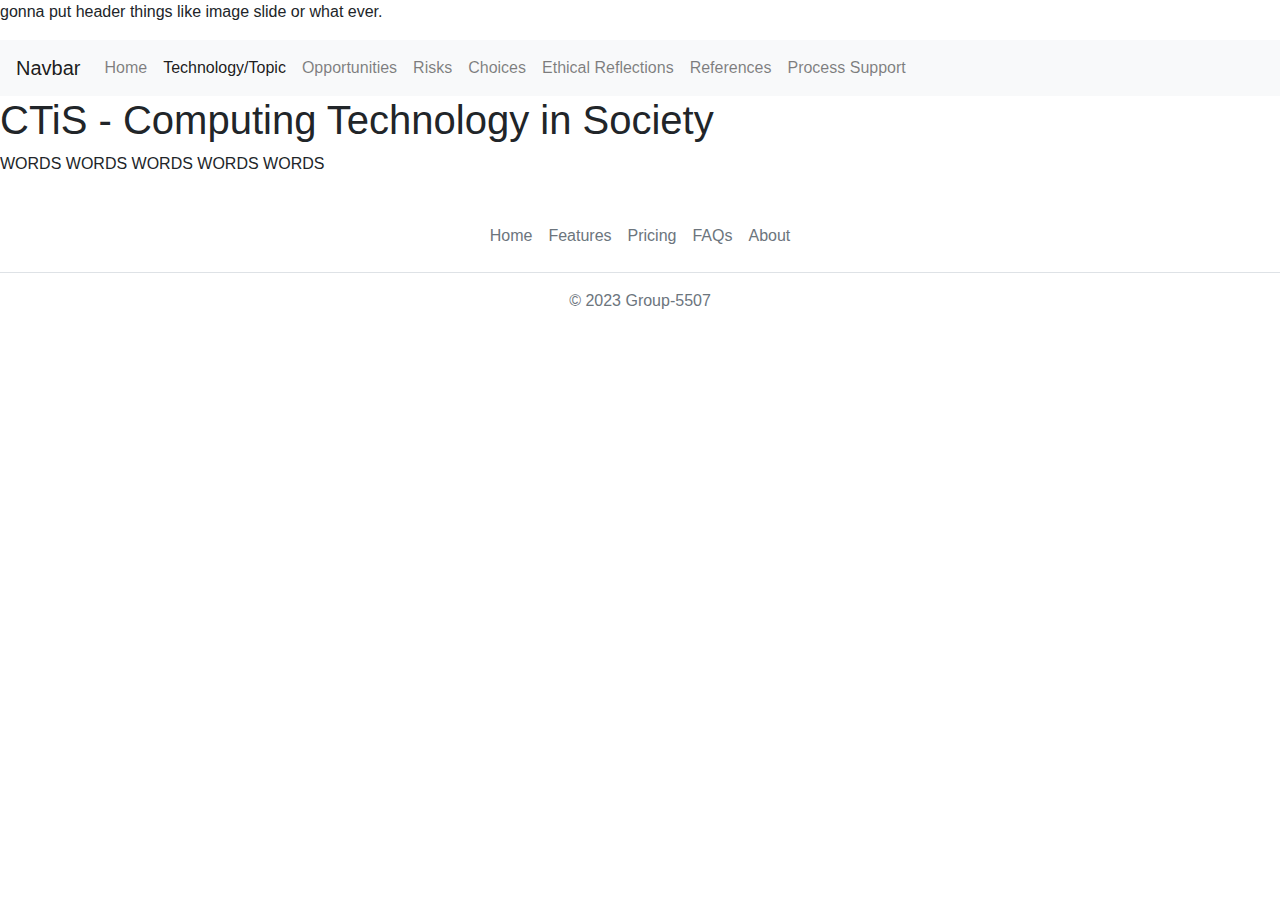
==== page2.html @ 00e70421 "0.4" ====
<!DOCTYPE html>
<html>
<head>
<title>0507 Website</title>
<link rel="stylesheet" href="https://cdn.jsdelivr.net/npm/bootstrap@4.3.1/dist/css/bootstrap.min.css" integrity="sha384-ggOyR0iXCbMQv3Xipma34MD+dH/1fQ784/j6cY/iJTQUOhcWr7x9JvoRxT2MZw1T" crossorigin="anonymous">
<link rel="stylesheet" href="styles.css">
<script src="https://code.jquery.com/jquery-3.3.1.slim.min.js" integrity="sha384-q8i/X+965DzO0rT7abK41JStQIAqVgRVzpbzo5smXKp4YfRvH+8abtTE1Pi6jizo" crossorigin="anonymous"></script>
<script src="https://cdn.jsdelivr.net/npm/popper.js@1.14.7/dist/umd/popper.min.js" integrity="sha384-UO2eT0CpHqdSJQ6hJty5KVphtPhzWj9WO1clHTMGa3JDZwrnQq4sF86dIHNDz0W1" crossorigin="anonymous"></script>
<script src="https://cdn.jsdelivr.net/npm/bootstrap@4.3.1/dist/js/bootstrap.min.js" integrity="sha384-JjSmVgyd0p3pXB1rRibZUAYoIIy6OrQ6VrjIEaFf/nJGzIxFDsf4x0xIM+B07jRM" crossorigin="anonymous"></script>
</head>
<body>
  <section class="header">
    <p>gonna put header things like image slide or what ever.</p>
  </section>
  <nav class="navbar navbar-expand-lg navbar-light bg-light">
      <a class="navbar-brand" href="#">Navbar</a>
      <button class="navbar-toggler" type="button" data-toggle="collapse" data-target="#navbarNav" aria-controls="navbarNav" aria-expanded="false" aria-label="Toggle navigation">
        <span class="navbar-toggler-icon"></span>
      </button>
      <div class="collapse navbar-collapse" id="navbarNav">
        <ul class="navbar-nav">
          <li class="nav-item">
            <a class="nav-link" href="#">Home</a>
          </li>
          <li class="nav-item active">
            <a class="nav-link" href="page2.html">Technology/Topic<span class="sr-only">(current)</span></a>
          </li>
          <li class="nav-item">
            <a class="nav-link" href="page3.html">Opportunities</a>
          </li>
          <li class="nav-item">
            <a class="nav-link" href="page4.html">Risks</a>
          </li>
          <li class="nav-item">
            <a class="nav-link" href="page5.html">Choices</a>
          </li>
          <li class="nav-item">
            <a class="nav-link" href="page6.html">Ethical Reflections</a>
          </li>
          <li class="nav-item">
            <a class="nav-link" href="page7.html">References</a>
          </li>
          <li class="nav-item">
            <a class="nav-link" href="page8.html">Process Support</a>
          </li>
        </ul>
      </div>
    </nav>

    <h1>CTiS - Computing Technology in Society</h1>

    <p>WORDS WORDS WORDS WORDS WORDS</p>
    <footer class="py-3 my-4">
      <ul class="nav justify-content-center border-bottom pb-3 mb-3">
        <li class="nav-item"><a href="#" class="nav-link px-2 text-muted">Home</a></li>
        <li class="nav-item"><a href="#" class="nav-link px-2 text-muted">Features</a></li>
        <li class="nav-item"><a href="#" class="nav-link px-2 text-muted">Pricing</a></li>
        <li class="nav-item"><a href="#" class="nav-link px-2 text-muted">FAQs</a></li>
        <li class="nav-item"><a href="#" class="nav-link px-2 text-muted">About</a></li>
      </ul>
      <p class="text-center text-muted">© 2023 Group-5507</p>
    </footer>
</body>

</html>
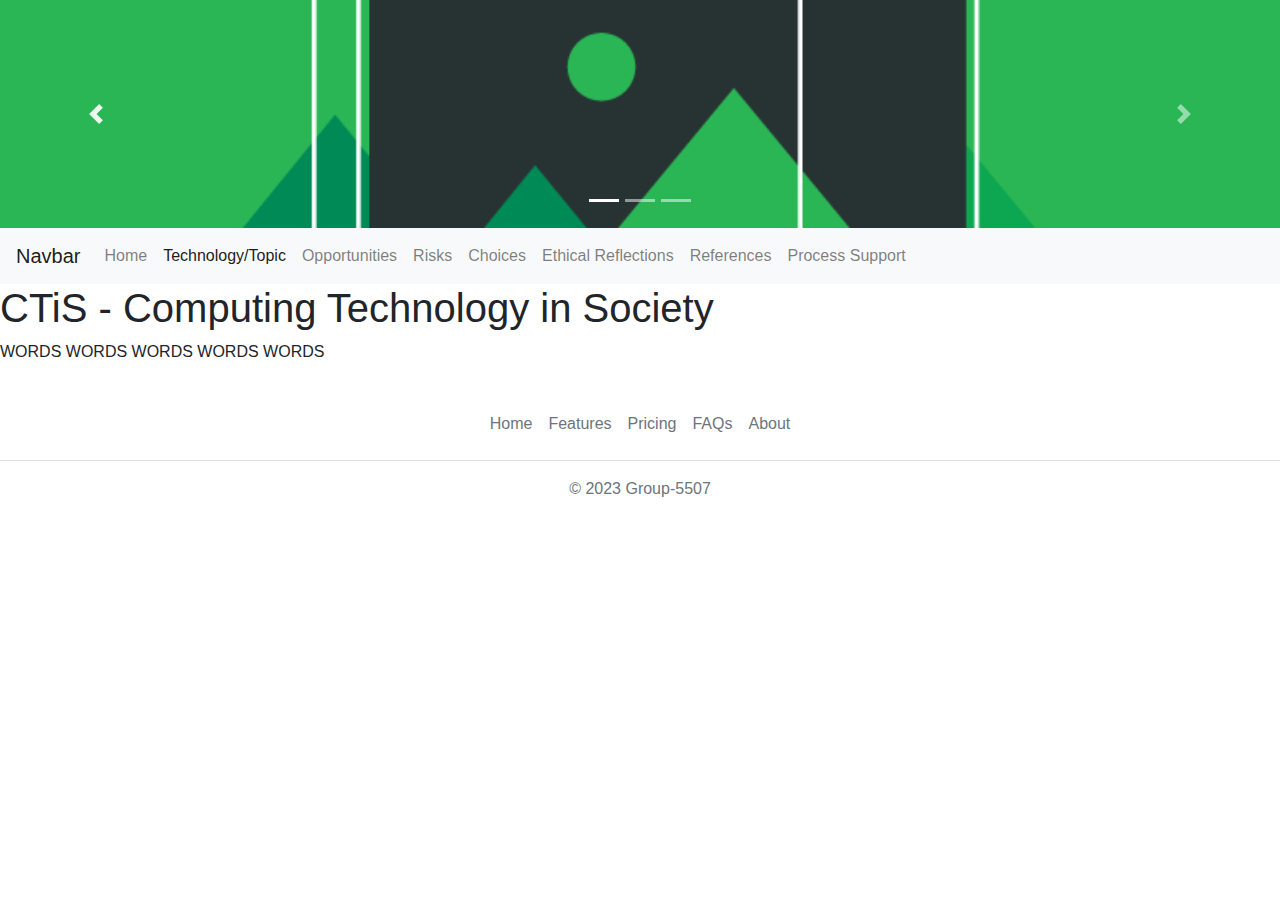
==== commit 0cd44693: "0.6" ====
--- a/page2.html
+++ b/page2.html
@@ -10,42 +10,68 @@
 </head>
 <body>
   <section class="header">
-    <p>gonna put header things like image slide or what ever.</p>
+    <div id="carouselExampleIndicators" class="carousel slide" data-ride="carousel">
+      <ol class="carousel-indicators">
+        <li data-target="#carouselExampleIndicators" data-slide-to="0" class="active"></li>
+        <li data-target="#carouselExampleIndicators" data-slide-to="1"></li>
+        <li data-target="#carouselExampleIndicators" data-slide-to="2"></li>
+      </ol>
+      <div class="carousel-inner">
+        <div class="carousel-item active">
+          <!-- when changing the image, the carousel changed height based on the image ratio, so keep the height preportionally smaller than the width -->
+          <img class="d-block w-100" src="img 1.png" alt="First slide">
+        </div>
+        <div class="carousel-item">
+          <img class="d-block w-100" src="img 1.png" alt="Second slide">
+        </div>
+        <div class="carousel-item">
+          <img class="d-block w-100" src="img 1.png" alt="Third slide">
+        </div>
+      </div>
+      <a class="carousel-control-prev" href="#carouselExampleIndicators" role="button" data-slide="prev">
+        <span class="carousel-control-prev-icon" aria-hidden="true"></span>
+        <span class="sr-only">Previous</span>
+      </a>
+      <a class="carousel-control-next" href="#carouselExampleIndicators" role="button" data-slide="next">
+        <span class="carousel-control-next-icon" aria-hidden="true"></span>
+        <span class="sr-only">Next</span>
+      </a>
+    </div>
   </section>
   <nav class="navbar navbar-expand-lg navbar-light bg-light">
-      <a class="navbar-brand" href="#">Navbar</a>
-      <button class="navbar-toggler" type="button" data-toggle="collapse" data-target="#navbarNav" aria-controls="navbarNav" aria-expanded="false" aria-label="Toggle navigation">
-        <span class="navbar-toggler-icon"></span>
-      </button>
-      <div class="collapse navbar-collapse" id="navbarNav">
-        <ul class="navbar-nav">
-          <li class="nav-item">
-            <a class="nav-link" href="#">Home</a>
-          </li>
-          <li class="nav-item active">
-            <a class="nav-link" href="page2.html">Technology/Topic<span class="sr-only">(current)</span></a>
-          </li>
-          <li class="nav-item">
-            <a class="nav-link" href="page3.html">Opportunities</a>
-          </li>
-          <li class="nav-item">
-            <a class="nav-link" href="page4.html">Risks</a>
-          </li>
-          <li class="nav-item">
-            <a class="nav-link" href="page5.html">Choices</a>
-          </li>
-          <li class="nav-item">
-            <a class="nav-link" href="page6.html">Ethical Reflections</a>
-          </li>
-          <li class="nav-item">
-            <a class="nav-link" href="page7.html">References</a>
-          </li>
-          <li class="nav-item">
-            <a class="nav-link" href="page8.html">Process Support</a>
-          </li>
-        </ul>
-      </div>
-    </nav>
+    <a class="navbar-brand" href="#">Navbar</a>
+    <button class="navbar-toggler" type="button" data-toggle="collapse" data-target="#navbarNav" aria-controls="navbarNav" aria-expanded="false" aria-label="Toggle navigation">
+      <span class="navbar-toggler-icon"></span>
+    </button>
+    <div class="collapse navbar-collapse" id="navbarNav">
+      <ul class="navbar-nav">
+        <li class="nav-item">
+          <a class="nav-link" href="index.html">Home <span class="sr-only">(current)</span></a>
+        </li>
+        <li class="nav-item active">
+          <a class="nav-link" href="page2.html">Technology/Topic<span class="sr-only">(current)</span></a>
+        </li>
+        <li class="nav-item">
+          <a class="nav-link" href="page3.html">Opportunities</a>
+        </li>
+        <li class="nav-item">
+          <a class="nav-link" href="page4.html">Risks</a>
+        </li>
+        <li class="nav-item">
+          <a class="nav-link" href="page5.html">Choices</a>
+        </li>
+        <li class="nav-item">
+          <a class="nav-link" href="page6.html">Ethical Reflections</a>
+        </li>
+        <li class="nav-item">
+          <a class="nav-link" href="page7.html">References</a>
+        </li>
+        <li class="nav-item">
+          <a class="nav-link" href="page8.html">Process Support</a>
+        </li>
+      </ul>
+    </div>
+  </nav>
 
     <h1>CTiS - Computing Technology in Society</h1>
 
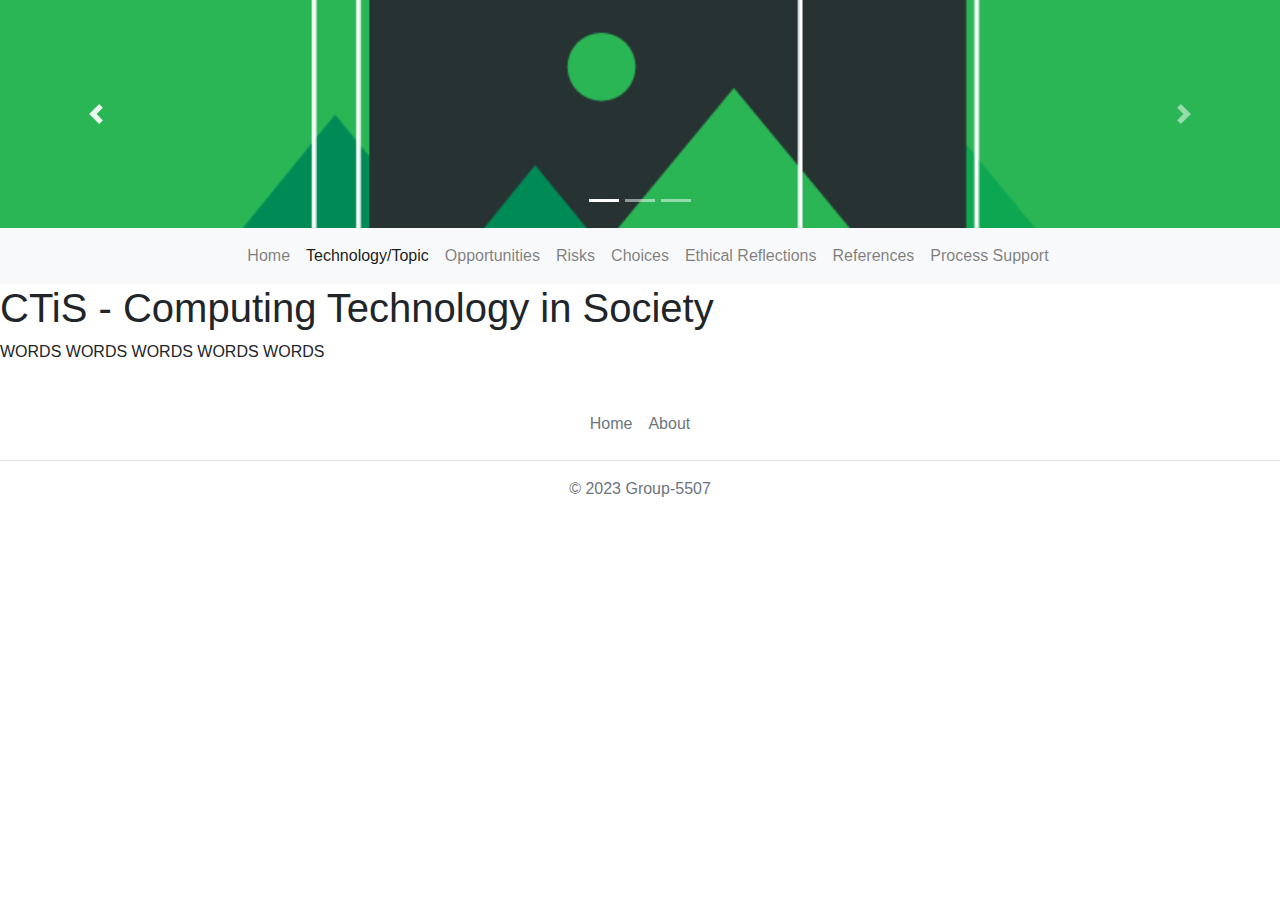
==== commit fe4ae748: "0.8" ====
--- a/page2.html
+++ b/page2.html
@@ -39,11 +39,11 @@
     </div>
   </section>
   <nav class="navbar navbar-expand-lg navbar-light bg-light">
-    <a class="navbar-brand" href="#">Navbar</a>
+    <a class="navbar-brand" href="#"></a>
     <button class="navbar-toggler" type="button" data-toggle="collapse" data-target="#navbarNav" aria-controls="navbarNav" aria-expanded="false" aria-label="Toggle navigation">
       <span class="navbar-toggler-icon"></span>
     </button>
-    <div class="collapse navbar-collapse" id="navbarNav">
+    <div class="collapse navbar-collapse justify-content-center" id="navbarNav">
       <ul class="navbar-nav">
         <li class="nav-item">
           <a class="nav-link" href="index.html">Home <span class="sr-only">(current)</span></a>
@@ -79,9 +79,6 @@
     <footer class="py-3 my-4">
       <ul class="nav justify-content-center border-bottom pb-3 mb-3">
         <li class="nav-item"><a href="#" class="nav-link px-2 text-muted">Home</a></li>
-        <li class="nav-item"><a href="#" class="nav-link px-2 text-muted">Features</a></li>
-        <li class="nav-item"><a href="#" class="nav-link px-2 text-muted">Pricing</a></li>
-        <li class="nav-item"><a href="#" class="nav-link px-2 text-muted">FAQs</a></li>
         <li class="nav-item"><a href="#" class="nav-link px-2 text-muted">About</a></li>
       </ul>
       <p class="text-center text-muted">© 2023 Group-5507</p>
--- a/styles.css
+++ b/styles.css
@@ -0,0 +1,17 @@
+.card {
+    border: none;
+    box-shadow: none;
+  }
+
+  .card-img-top {
+    border-radius: 0;
+  }
+
+  .card-title {
+    margin-bottom: 0.5rem;
+  }
+
+  .panels-container {
+    display: flex;
+    flex-wrap: wrap;
+  }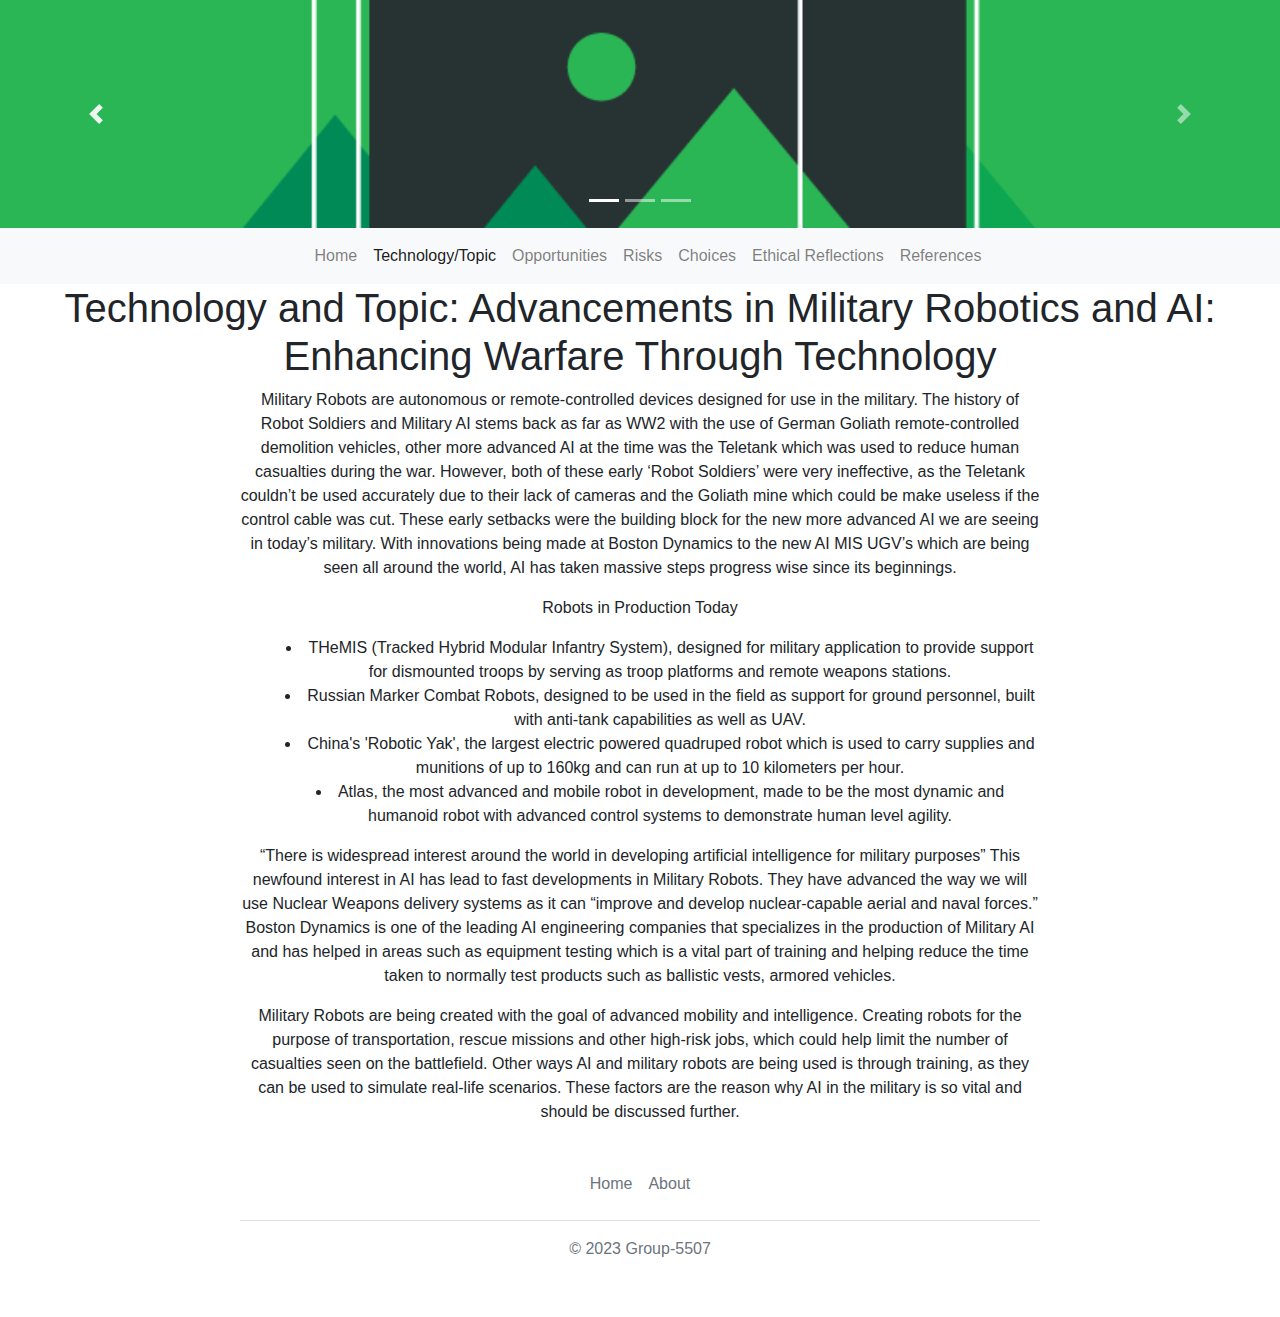
==== commit 7be3284c: "0.9" ====
--- a/page2.html
+++ b/page2.html
@@ -18,7 +18,6 @@
       </ol>
       <div class="carousel-inner">
         <div class="carousel-item active">
-          <!-- when changing the image, the carousel changed height based on the image ratio, so keep the height preportionally smaller than the width -->
           <img class="d-block w-100" src="img 1.png" alt="First slide">
         </div>
         <div class="carousel-item">
@@ -66,23 +65,31 @@
         <li class="nav-item">
           <a class="nav-link" href="page7.html">References</a>
         </li>
-        <li class="nav-item">
-          <a class="nav-link" href="page8.html">Process Support</a>
-        </li>
       </ul>
     </div>
   </nav>
 
-    <h1>CTiS - Computing Technology in Society</h1>
+  <h1>Technology and Topic: Advancements in Military Robotics and AI: Enhancing Warfare Through Technology</h1>
 
-    <p>WORDS WORDS WORDS WORDS WORDS</p>
-    <footer class="py-3 my-4">
-      <ul class="nav justify-content-center border-bottom pb-3 mb-3">
-        <li class="nav-item"><a href="#" class="nav-link px-2 text-muted">Home</a></li>
-        <li class="nav-item"><a href="#" class="nav-link px-2 text-muted">About</a></li>
-      </ul>
-      <p class="text-center text-muted">© 2023 Group-5507</p>
-    </footer>
+  <p style="text-align: center;">Military Robots are autonomous or remote-controlled devices designed for use in the military. The history of Robot Soldiers and Military AI stems back as far as WW2 with the use of German Goliath remote-controlled demolition vehicles, other more advanced AI at the time was the Teletank which was used to reduce human casualties during the war. However, both of these early ‘Robot Soldiers’ were very ineffective, as the Teletank couldn’t be used accurately due to their lack of cameras and the Goliath mine which could be make useless if the control cable was cut. These early setbacks were the building block for the new more advanced AI we are seeing in today’s military. With innovations being made at Boston Dynamics to the new AI MIS UGV’s which are being seen all around the world, AI has taken massive steps progress wise since its beginnings.</p>
+  <p style="text-align: center;">Robots in Production Today</p>
+  <ul>
+    <li>THeMIS (Tracked Hybrid Modular Infantry System), designed for military application to provide support for dismounted troops by serving as troop platforms and remote weapons stations.</li>
+    <li>Russian Marker Combat Robots, designed to be used in the field as support for ground personnel, built with anti-tank capabilities as well as UAV.</li>
+    <li>China's 'Robotic Yak', the largest electric powered quadruped robot which is used to carry supplies and munitions of up to 160kg and can run at up to 10 kilometers per hour.</li>
+    <li>Atlas, the most advanced and mobile robot in development, made to be the most dynamic and humanoid robot with advanced control systems to demonstrate human level agility.</li>
+  </ul>
+  <p style="text-align: center;">“There is widespread interest around the world in developing artificial intelligence for military purposes” This newfound interest in AI has lead to fast developments in Military Robots. They have advanced the way we will use Nuclear Weapons delivery systems as it can “improve and develop nuclear-capable aerial and naval forces.” Boston Dynamics is one of the leading AI engineering companies that specializes in the production of Military AI and has helped in areas such as equipment testing which is a vital part of training and helping reduce the time taken to normally test products such as ballistic vests, armored vehicles.</p>
+  <p style="text-align: center;">Military Robots are being created with the goal of advanced mobility and intelligence. Creating robots for the purpose of transportation, rescue missions and other high-risk jobs, which could help limit the number of casualties seen on the battlefield. Other ways AI and military robots are being used is through training, as they can be used to simulate real-life scenarios. These factors are the reason why AI in the military is so vital and should be discussed further.</p>
+
+
+  <footer class="py-3 my-4">
+    <ul class="nav justify-content-center border-bottom pb-3 mb-3">
+      <li class="nav-item"><a href="#" class="nav-link px-2 text-muted">Home</a></li>
+      <li class="nav-item"><a href="#" class="nav-link px-2 text-muted">About</a></li>
+    </ul>
+    <p class="text-center text-muted">© 2023 Group-5507</p>
+  </footer>
 </body>
 
 </html> --- a/styles.css
+++ b/styles.css
@@ -14,4 +14,39 @@
   .panels-container {
     display: flex;
     flex-wrap: wrap;
-  }+  }
+body {
+  text-align: center;
+}
+h1 {
+  text-align: center;
+}
+
+p {
+  text-align: center;
+  margin-left: auto;
+  margin-right: auto;
+  max-width: 800px;
+}
+
+ul {
+  text-align: center;
+  list-style-position: inside;
+  margin-left: auto;
+  margin-right: auto;
+  max-width: 800px;
+}
+.carousel-image-container {
+  position: relative;
+  overflow: hidden;
+  padding-top: 15.7895%; /* 19:3 aspect ratio (height:width) */
+}
+
+.carousel-image-container img {
+  position: absolute;
+  top: 0;
+  left: 0;
+  width: 100%;
+  height: 100%;
+  object-fit: cover;
+}
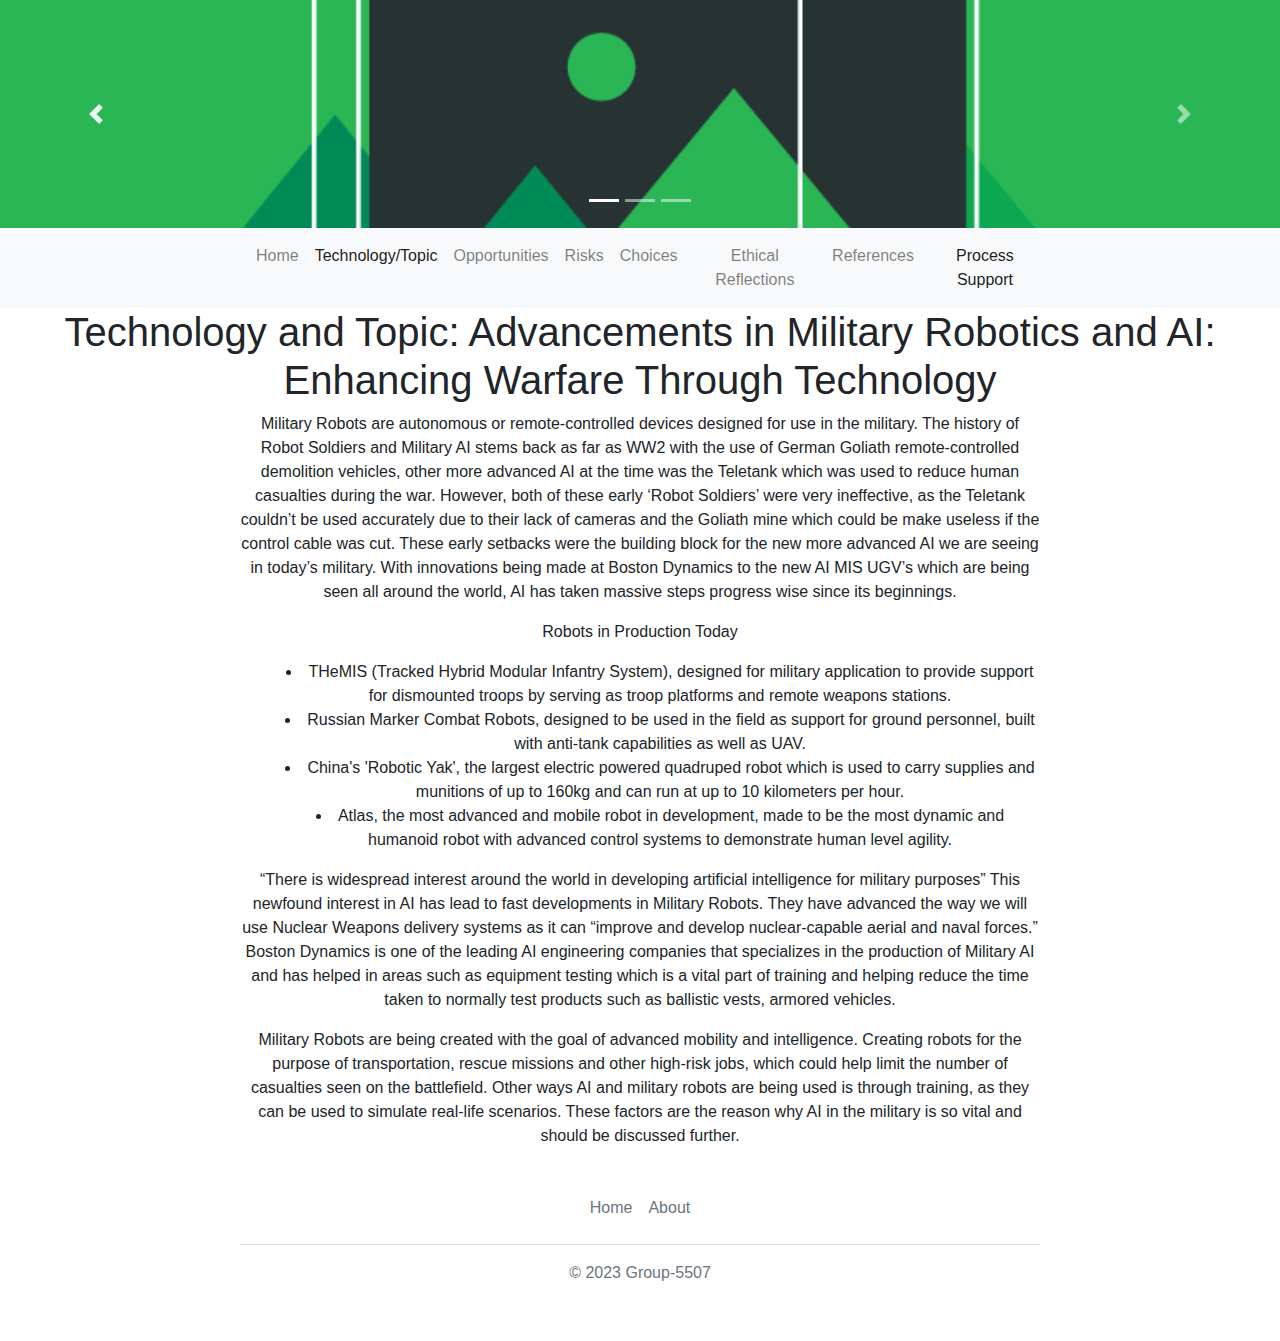
==== commit 75a00286: "1.0" ====
--- a/page2.html
+++ b/page2.html
@@ -65,6 +65,9 @@
         <li class="nav-item">
           <a class="nav-link" href="page7.html">References</a>
         </li>
+        <li class="nav-item active">
+          <a class="nav-link" href="page8.html">Process Support<span class="sr-only"></span></a>
+        </li>
       </ul>
     </div>
   </nav>
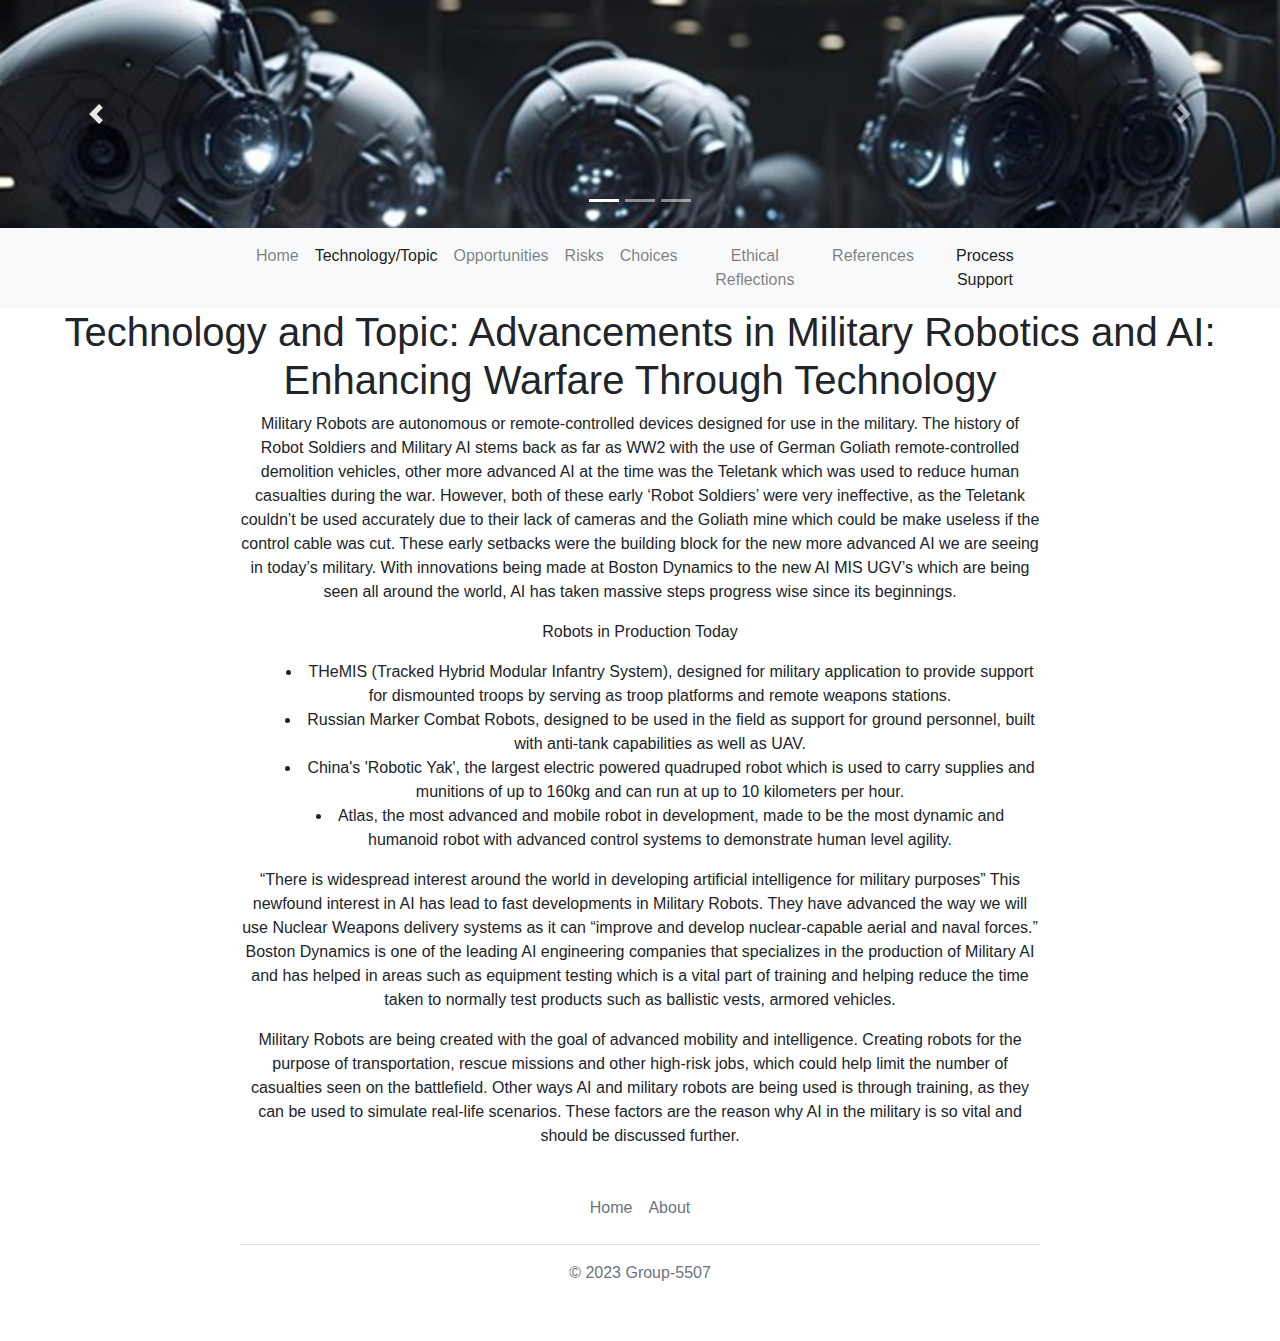
==== commit cb909b77: "image + reference update" ====
--- a/page2.html
+++ b/page2.html
@@ -18,13 +18,13 @@
       </ol>
       <div class="carousel-inner">
         <div class="carousel-item active">
-          <img class="d-block w-100" src="img 1.png" alt="First slide">
+          <img class="d-block w-100" src="img 1.jpg" alt="First slide">
         </div>
         <div class="carousel-item">
-          <img class="d-block w-100" src="img 1.png" alt="Second slide">
+          <img class="d-block w-100" src="img 2.jpg" alt="Second slide">
         </div>
         <div class="carousel-item">
-          <img class="d-block w-100" src="img 1.png" alt="Third slide">
+          <img class="d-block w-100" src="img 3.jpg" alt="Third slide">
         </div>
       </div>
       <a class="carousel-control-prev" href="#carouselExampleIndicators" role="button" data-slide="prev">
--- a/styles.css
+++ b/styles.css
@@ -50,3 +50,32 @@
   height: 100%;
   object-fit: cover;
 }
+table {
+  border-collapse: collapse;
+  border: 2px solid rgb(200,200,200);
+  letter-spacing: 1px;
+  font-size: 0.8rem;
+  margin-left: auto;
+  margin-right: auto;
+}
+
+td, th {
+  border: 1px solid rgb(190,190,190);
+  padding: 10px 20px;
+}
+
+th {
+  background-color: rgb(235,235,235);
+}
+
+td {
+  text-align: center;
+}
+
+tr:nth-child(even) td {
+  background-color: rgb(250,250,250);
+}
+
+tr:nth-child(odd) td {
+  background-color: rgb(245,245,245);
+}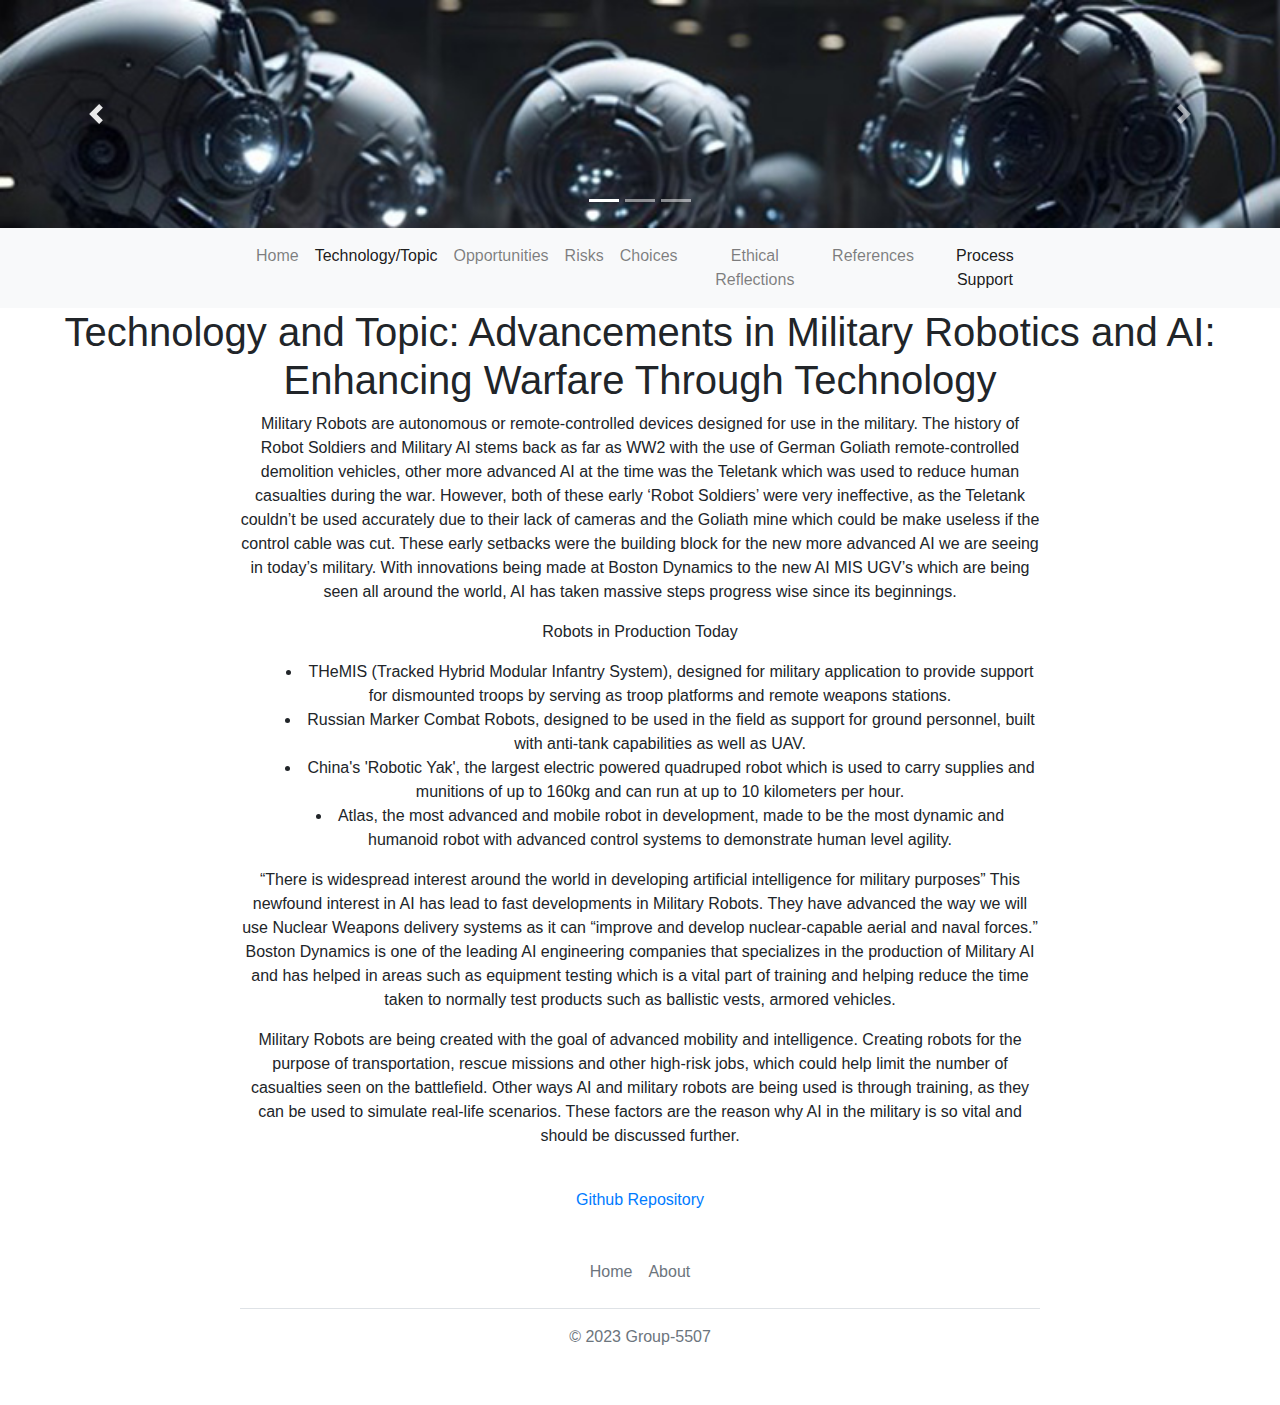
==== commit ee8635c2: "forgot repository link" ====
--- a/page2.html
+++ b/page2.html
@@ -85,7 +85,7 @@
   <p style="text-align: center;">“There is widespread interest around the world in developing artificial intelligence for military purposes” This newfound interest in AI has lead to fast developments in Military Robots. They have advanced the way we will use Nuclear Weapons delivery systems as it can “improve and develop nuclear-capable aerial and naval forces.” Boston Dynamics is one of the leading AI engineering companies that specializes in the production of Military AI and has helped in areas such as equipment testing which is a vital part of training and helping reduce the time taken to normally test products such as ballistic vests, armored vehicles.</p>
   <p style="text-align: center;">Military Robots are being created with the goal of advanced mobility and intelligence. Creating robots for the purpose of transportation, rescue missions and other high-risk jobs, which could help limit the number of casualties seen on the battlefield. Other ways AI and military robots are being used is through training, as they can be used to simulate real-life scenarios. These factors are the reason why AI in the military is so vital and should be discussed further.</p>
 
-
+  <br><a href="https://github.com/TheGuyNamedJosh/0507.github.io">Github Repository</a>
   <footer class="py-3 my-4">
     <ul class="nav justify-content-center border-bottom pb-3 mb-3">
       <li class="nav-item"><a href="#" class="nav-link px-2 text-muted">Home</a></li>
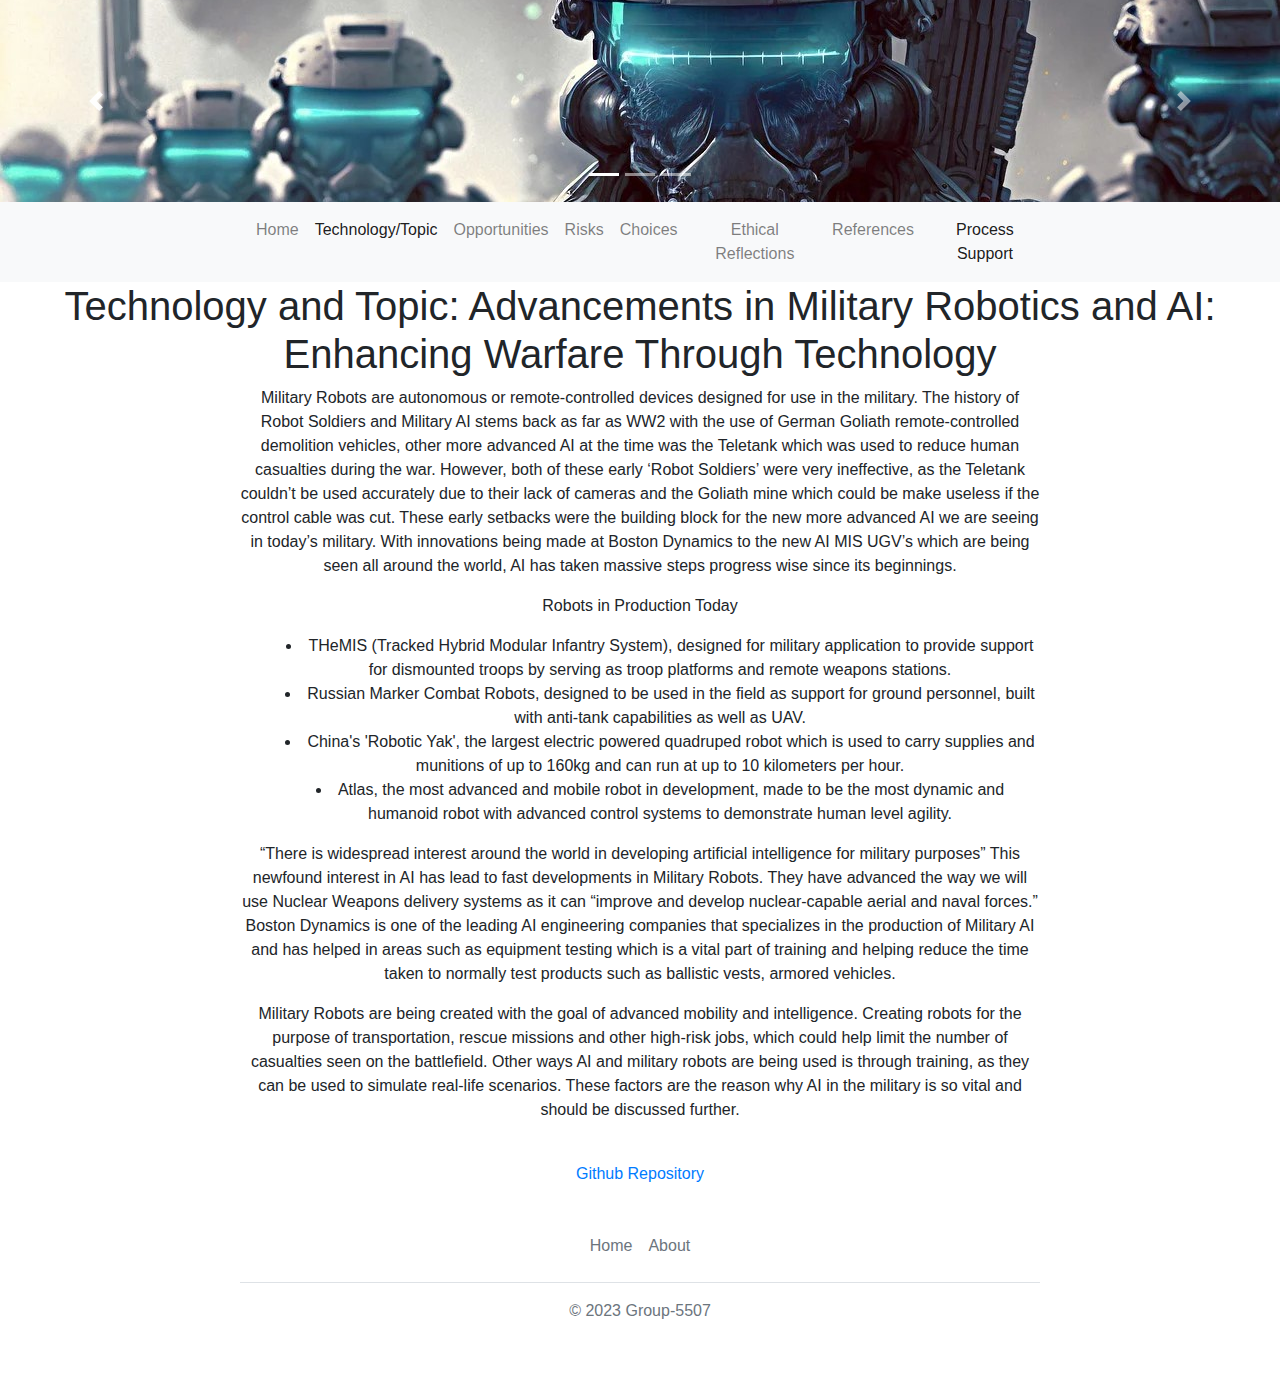
==== commit 10bc4b17: "1.1" ====
--- a/page2.html
+++ b/page2.html
@@ -18,13 +18,19 @@
       </ol>
       <div class="carousel-inner">
         <div class="carousel-item active">
-          <img class="d-block w-100" src="img 1.jpg" alt="First slide">
+          <div class="carousel-image-container">
+            <img class="d-block" src="img 2.jpg" alt="First slide">
+          </div>
         </div>
         <div class="carousel-item">
-          <img class="d-block w-100" src="img 2.jpg" alt="Second slide">
+          <div class="carousel-image-container">
+            <img class="d-block" src="image7.jpg" alt="Second slide">
+          </div>
         </div>
         <div class="carousel-item">
-          <img class="d-block w-100" src="img 3.jpg" alt="Third slide">
+          <div class="carousel-image-container">
+            <img class="d-block" src="image8.jpg" alt="Third slide">
+          </div>
         </div>
       </div>
       <a class="carousel-control-prev" href="#carouselExampleIndicators" role="button" data-slide="prev">
